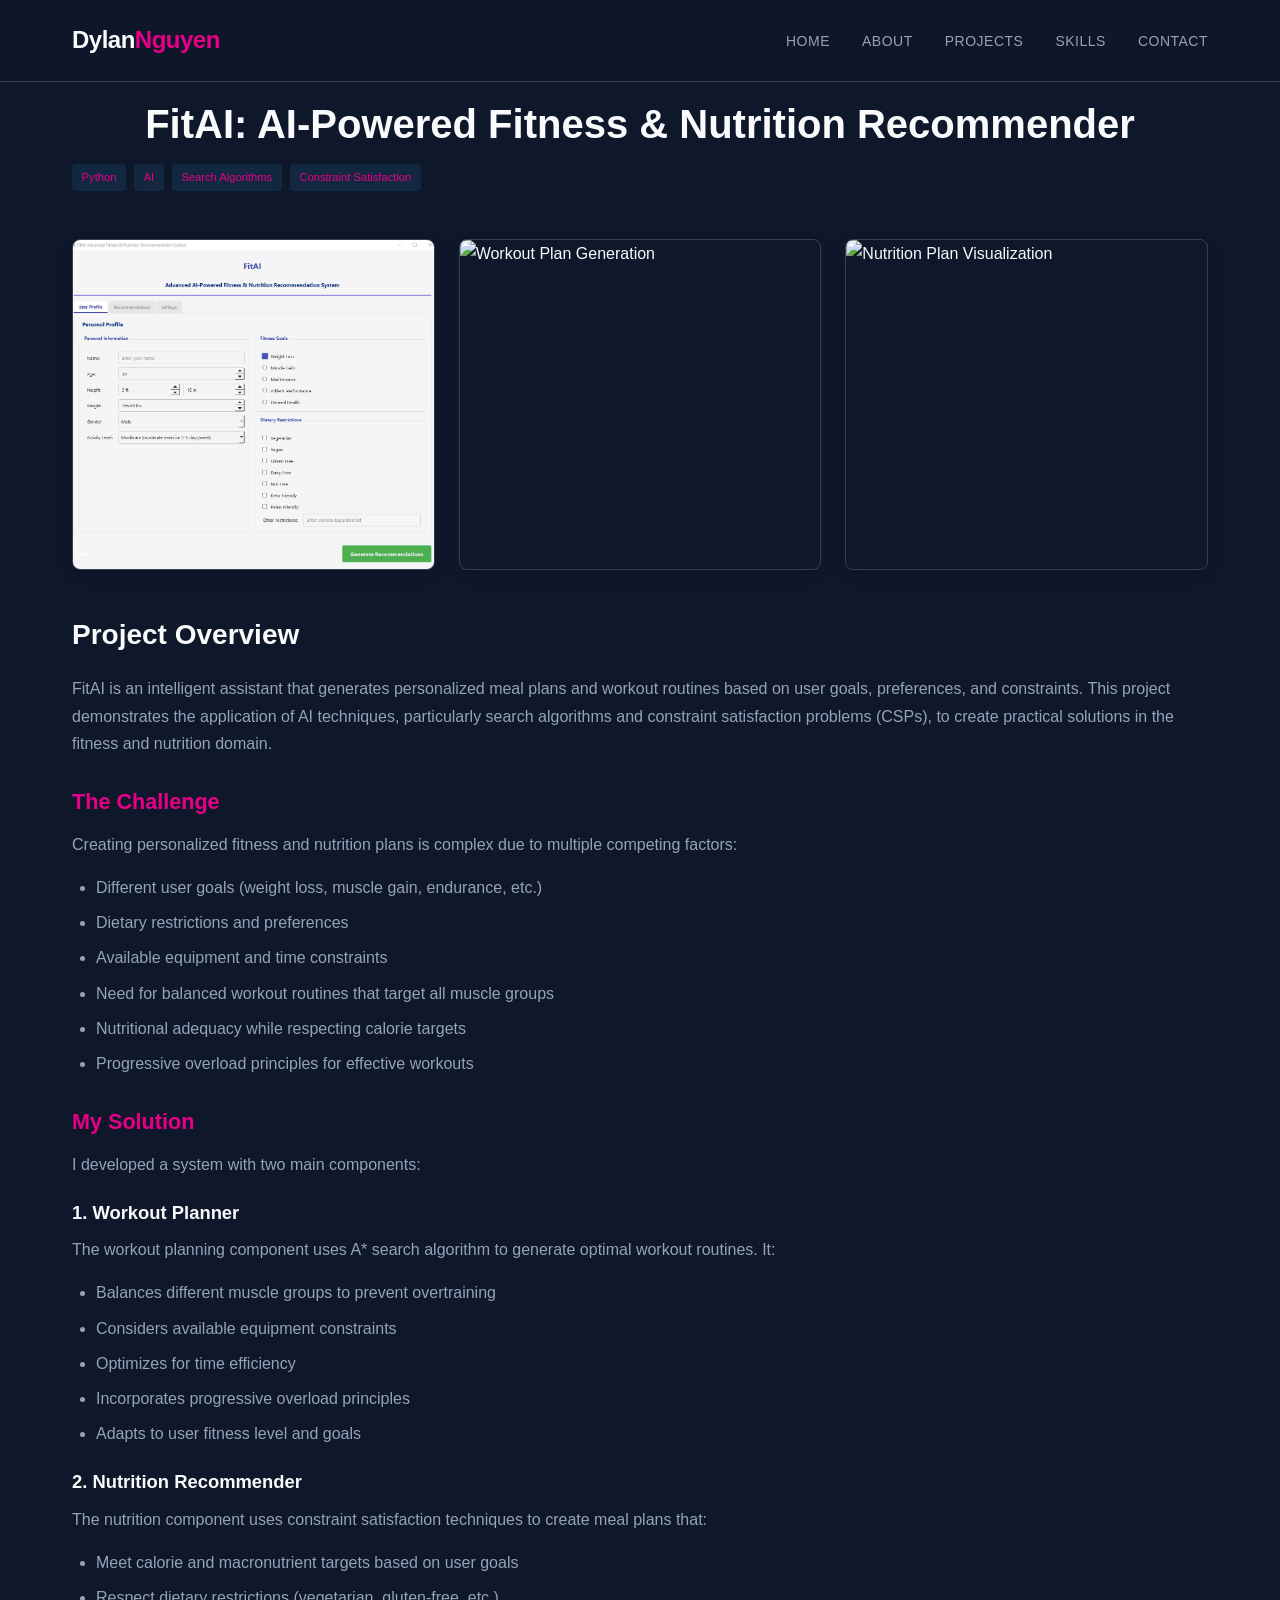
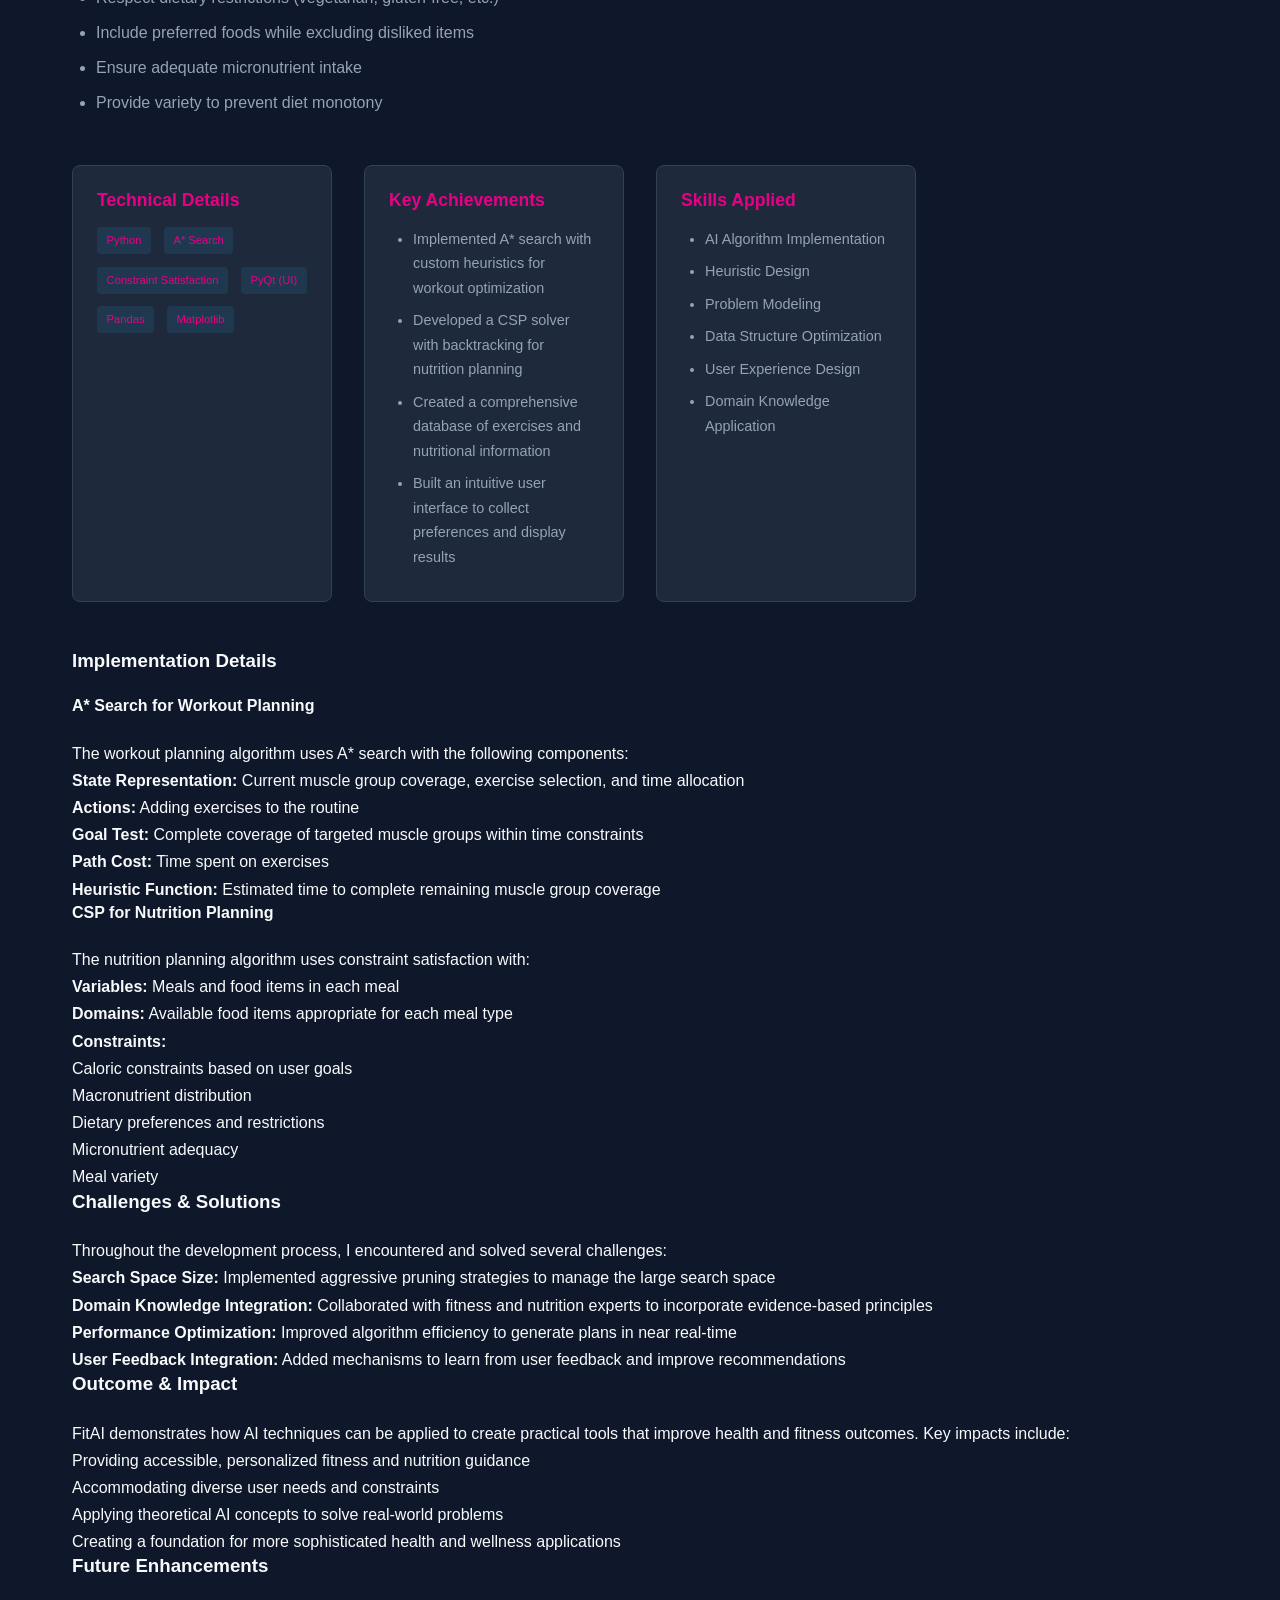
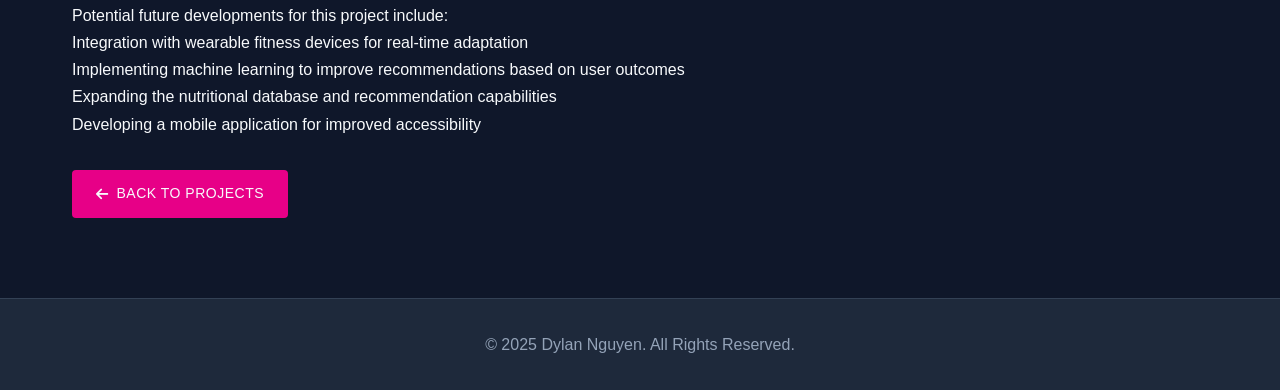
==== projects/fitai.html @ c64ba747 "first commit" ====
<!DOCTYPE html>
<html lang="en">
<head>
  <meta charset="UTF-8">
  <meta name="viewport" content="width=device-width, initial-scale=1.0">
  <title>FitAI: Fitness & Nutrition Recommender | Dylan Nguyen</title>
  <meta name="description" content="FitAI - An AI-powered fitness and nutrition recommender that generates personalized meal plans and workout routines based on user goals and constraints.">
  
  <!-- Favicon -->
  <link rel="icon" type="image/png" href="../images/favicon.png">
  
  <!-- Google Fonts -->
  <link rel="preconnect" href="https://fonts.googleapis.com">
  <link rel="preconnect" href="https://fonts.gstatic.com" crossorigin>
  <link href="https://fonts.googleapis.com/css2?family=Montserrat:wght@400;500;600;700&family=Roboto:wght@300;400;500;700&display=swap" rel="stylesheet">
  
  <!-- Font Awesome -->
  <link rel="stylesheet" href="https://cdnjs.cloudflare.com/ajax/libs/font-awesome/6.4.0/css/all.min.css">
  
  <!-- Custom CSS -->
  <link rel="stylesheet" href="../css/styles.css">
</head>
<body>
  <!-- Header & Navigation -->
  <header>
    <div class="container">
      <nav>
        <div class="logo">
          <a href="../index.html">Dylan<span>Nguyen</span></a>
        </div>
        <ul class="nav-links">
          <li><a href="../index.html#hero">Home</a></li>
          <li><a href="../index.html#about">About</a></li>
          <li><a href="../index.html#projects" class="active">Projects</a></li>
          <li><a href="../index.html#skills">Skills</a></li>
          <li><a href="../index.html#contact">Contact</a></li>
        </ul>
        <div class="nav-toggle">
          <i class="fas fa-bars"></i>
        </div>
      </nav>
    </div>
  </header>

  <!-- Project Details Section -->
  <section class="project-details">
    <div class="container">
      <div class="project-header">
        <h1>FitAI: AI-Powered Fitness & Nutrition Recommender</h1>
        <div class="project-tags">
          <span class="project-tag">Python</span>
          <span class="project-tag">AI</span>
          <span class="project-tag">Search Algorithms</span>
          <span class="project-tag">Constraint Satisfaction</span>
        </div>
      </div>
      
      <div class="project-gallery">
        <div class="gallery-item">
          <img src="../images/fitai-1.jpg" alt="FitAI User Interface">
        </div>
        <div class="gallery-item">
          <img src="../images/fitai-2.jpg" alt="Workout Plan Generation">
        </div>
        <div class="gallery-item">
          <img src="../images/fitai-3.jpg" alt="Nutrition Plan Visualization">
        </div>
      </div>
      
      <div class="project-description">
        <h2>Project Overview</h2>
        <p>FitAI is an intelligent assistant that generates personalized meal plans and workout routines based on user goals, preferences, and constraints. This project demonstrates the application of AI techniques, particularly search algorithms and constraint satisfaction problems (CSPs), to create practical solutions in the fitness and nutrition domain.</p>
        
        <h3>The Challenge</h3>
        <p>Creating personalized fitness and nutrition plans is complex due to multiple competing factors:</p>
        <ul>
          <li>Different user goals (weight loss, muscle gain, endurance, etc.)</li>
          <li>Dietary restrictions and preferences</li>
          <li>Available equipment and time constraints</li>
          <li>Need for balanced workout routines that target all muscle groups</li>
          <li>Nutritional adequacy while respecting calorie targets</li>
          <li>Progressive overload principles for effective workouts</li>
        </ul>
        
        <h3>My Solution</h3>
        <p>I developed a system with two main components:</p>
        
        <h4>1. Workout Planner</h4>
        <p>The workout planning component uses A* search algorithm to generate optimal workout routines. It:</p>
        <ul>
          <li>Balances different muscle groups to prevent overtraining</li>
          <li>Considers available equipment constraints</li>
          <li>Optimizes for time efficiency</li>
          <li>Incorporates progressive overload principles</li>
          <li>Adapts to user fitness level and goals</li>
        </ul>
        
        <h4>2. Nutrition Recommender</h4>
        <p>The nutrition component uses constraint satisfaction techniques to create meal plans that:</p>
        <ul>
          <li>Meet calorie and macronutrient targets based on user goals</li>
          <li>Respect dietary restrictions (vegetarian, gluten-free, etc.)</li>
          <li>Include preferred foods while excluding disliked items</li>
          <li>Ensure adequate micronutrient intake</li>
          <li>Provide variety to prevent diet monotony</li>
        </ul>
      </div>
      
      <div class="project-meta">
        <div class="meta-item">
          <h4>Technical Details</h4>
          <div class="tech-stack">
            <span class="project-tag">Python</span>
            <span class="project-tag">A* Search</span>
            <span class="project-tag">Constraint Satisfaction</span>
            <span class="project-tag">PyQt (UI)</span>
            <span class="project-tag">Pandas</span>
            <span class="project-tag">Matplotlib</span>
          </div>
        </div>
        
        <div class="meta-item">
          <h4>Key Achievements</h4>
          <ul>
            <li>Implemented A* search with custom heuristics for workout optimization</li>
            <li>Developed a CSP solver with backtracking for nutrition planning</li>
            <li>Created a comprehensive database of exercises and nutritional information</li>
            <li>Built an intuitive user interface to collect preferences and display results</li>
          </ul>
        </div>
        
        <div class="meta-item">
          <h4>Skills Applied</h4>
          <ul>
            <li>AI Algorithm Implementation</li>
            <li>Heuristic Design</li>
            <li>Problem Modeling</li>
            <li>Data Structure Optimization</li>
            <li>User Experience Design</li>
            <li>Domain Knowledge Application</li>
          </ul>
        </div>
      </div>
      
      <h3>Implementation Details</h3>
      
      <h4>A* Search for Workout Planning</h4>
      <p>The workout planning algorithm uses A* search with the following components:</p>
      <ul>
        <li><strong>State Representation:</strong> Current muscle group coverage, exercise selection, and time allocation</li>
        <li><strong>Actions:</strong> Adding exercises to the routine</li>
        <li><strong>Goal Test:</strong> Complete coverage of targeted muscle groups within time constraints</li>
        <li><strong>Path Cost:</strong> Time spent on exercises</li>
        <li><strong>Heuristic Function:</strong> Estimated time to complete remaining muscle group coverage</li>
      </ul>
      
      <h4>CSP for Nutrition Planning</h4>
      <p>The nutrition planning algorithm uses constraint satisfaction with:</p>
      <ul>
        <li><strong>Variables:</strong> Meals and food items in each meal</li>
        <li><strong>Domains:</strong> Available food items appropriate for each meal type</li>
        <li><strong>Constraints:</strong> 
          <ul>
            <li>Caloric constraints based on user goals</li>
            <li>Macronutrient distribution</li>
            <li>Dietary preferences and restrictions</li>
            <li>Micronutrient adequacy</li>
            <li>Meal variety</li>
          </ul>
        </li>
      </ul>
      
      <h3>Challenges & Solutions</h3>
      <p>Throughout the development process, I encountered and solved several challenges:</p>
      <ul>
        <li><strong>Search Space Size:</strong> Implemented aggressive pruning strategies to manage the large search space</li>
        <li><strong>Domain Knowledge Integration:</strong> Collaborated with fitness and nutrition experts to incorporate evidence-based principles</li>
        <li><strong>Performance Optimization:</strong> Improved algorithm efficiency to generate plans in near real-time</li>
        <li><strong>User Feedback Integration:</strong> Added mechanisms to learn from user feedback and improve recommendations</li>
      </ul>
      
      <h3>Outcome & Impact</h3>
      <p>FitAI demonstrates how AI techniques can be applied to create practical tools that improve health and fitness outcomes. Key impacts include:</p>
      <ul>
        <li>Providing accessible, personalized fitness and nutrition guidance</li>
        <li>Accommodating diverse user needs and constraints</li>
        <li>Applying theoretical AI concepts to solve real-world problems</li>
        <li>Creating a foundation for more sophisticated health and wellness applications</li>
      </ul>
      
      <h3>Future Enhancements</h3>
      <p>Potential future developments for this project include:</p>
      <ul>
        <li>Integration with wearable fitness devices for real-time adaptation</li>
        <li>Implementing machine learning to improve recommendations based on user outcomes</li>
        <li>Expanding the nutritional database and recommendation capabilities</li>
        <li>Developing a mobile application for improved accessibility</li>
      </ul>
      
      <a href="../index.html#projects" class="btn back-link"><i class="fas fa-arrow-left"></i> Back to Projects</a>
    </div>
  </section>
  
  <!-- Footer -->
  <footer>
    <div class="container">
      <p>&copy; 2025 Dylan Nguyen. All Rights Reserved.</p>
    </div>
  </footer>

  <!-- Custom JavaScript -->
  <script src="../js/script.js"></script>
</body>
</html>
---- css/styles.css ----
/* Global Styles */
:root {
  --bg-primary: #0f172a;
  --bg-secondary: #1e293b;
  --text-primary: #f8fafc;
  --text-secondary: #94a3b8;
  --accent-color: #e70087;
  --accent-color-hover: #e70087;
  --border-color: #334155;
  --font-main: 'Inter', sans-serif;
  --font-heading: 'Inter', sans-serif;
  --transition: all 0.3s ease-in-out;
  --container-width: 1200px;
  --sidebar-width: 300px;
}

* {
  margin: 0;
  padding: 0;
  box-sizing: border-box;
}

html {
  scroll-behavior: smooth;
}

body {
  font-family: var(--font-main);
  line-height: 1.7;
  color: var(--text-primary);
  background-color: var(--bg-primary);
  min-height: 100vh;
}

a {
  text-decoration: none;
  color: var(--accent-color);
  transition: var(--transition);
}

a:hover {
  color: var(--accent-color-hover);
}

h1, h2, h3, h4, h5, h6 {
  font-family: var(--font-heading);
  font-weight: 700;
  line-height: 1.2;
  margin-bottom: 1.5rem;
  color: var(--text-primary);
}

ul {
  list-style: none;
}

img {
  max-width: 100%;
  height: auto;
  border-radius: 0.5rem;
}

.container {
  max-width: var(--container-width);
  margin: 0 auto;
  padding: 0 2rem;
}

.btn {
  display: inline-block;
  padding: 0.75rem 1.5rem;
  background-color: var(--accent-color);
  color: var(--text-primary);
  border: none;
  border-radius: 0.25rem;
  cursor: pointer;
  font-weight: 500;
  transition: var(--transition);
  font-size: 0.875rem;
  text-transform: uppercase;
  letter-spacing: 0.5px;
}

.btn:hover {
  background-color: var(--accent-color-hover);
  color: var(--text-primary);
  transform: translateY(-2px);
}

.btn-outline {
  background-color: transparent;
  border: 1px solid var(--accent-color);
  color: var(--accent-color);
}

.btn-outline:hover {
  background-color: var(--accent-color);
  color: var(--text-primary);
}

section {
  padding: 5rem 0;
}

.section-title {
  text-align: center;
  margin-bottom: 3rem;
  font-size: 2rem;
  font-weight: 800;
  position: relative;
  display: inline-block;
}

.section-title span {
  color: var(--accent-color);
}

.section-title::after {
  content: '';
  position: absolute;
  bottom: -10px;
  left: 50%;
  transform: translateX(-50%);
  width: 50px;
  height: 3px;
  background-color: var(--accent-color);
}

/* Layout */
.main-layout {
  display: flex;
  flex-direction: column;
  min-height: 100vh;
}

/* Header and Navigation */
header {
  position: fixed;
  width: 100%;
  top: 0;
  z-index: 100;
  backdrop-filter: blur(5px);
  background-color: rgba(15, 23, 42, 0.8);
  border-bottom: 1px solid var(--border-color);
}

nav {
  display: flex;
  justify-content: space-between;
  align-items: center;
  padding: 1.25rem 0;
}

.logo a {
  font-size: 1.5rem;
  font-weight: 800;
  color: var(--text-primary);
  letter-spacing: -0.5px;
}

.logo a span {
  color: var(--accent-color);
}

.nav-links {
  display: flex;
  gap: 2rem;
}

.nav-links a {
  color: var(--text-secondary);
  font-weight: 500;
  font-size: 0.875rem;
  text-transform: uppercase;
  letter-spacing: 0.5px;
  position: relative;
}

.nav-links a:hover,
.nav-links a.active {
  color: var(--text-primary);
}

.nav-links a.active::after {
  content: '';
  position: absolute;
  bottom: -6px;
  left: 0;
  width: 100%;
  height: 2px;
  background-color: var(--accent-color);
}

.nav-toggle {
  display: none;
  cursor: pointer;
  font-size: 1.5rem;
  color: var(--text-primary);
}

/* Hero Section */
#hero {
  min-height: 100vh;
  display: flex;
  align-items: center;
  background-color: var(--bg-primary);
  padding-top: 80px;
  position: relative;
}

.hero-content {
  display: grid;
  grid-template-columns: 1fr 1fr;
  gap: 4rem;
  align-items: center;
}

.hero-text h1 {
  font-size: 3.5rem;
  margin-bottom: 1.5rem;
  line-height: 1.1;
  letter-spacing: -1px;
}

.hero-text p {
  font-size: 1.1rem;
  margin-bottom: 2rem;
  color: var(--text-secondary);
  max-width: 500px;
}

.hero-text .btn {
  margin-top: 1rem;
}

.hero-image {
  position: relative;
  text-align: center;
}

.hero-image img {
  max-width: 90%;
  border-radius: 1rem;
  box-shadow: 0 20px 25px -5px rgba(0, 0, 0, 0.1), 0 10px 10px -5px rgba(0, 0, 0, 0.04);
  border: 1px solid var(--border-color);
}

.hero-image::before {
  content: '';
  position: absolute;
  top: -20px;
  left: 20px;
  right: 20px;
  bottom: 20px;
  border: 2px solid var(--accent-color);
  border-radius: 1rem;
  z-index: -1;
  opacity: 0.3;
}

/* About Section */
#about {
  background-color: var(--bg-secondary);
  position: relative;
  overflow: hidden;
}

.about-content {
  display: grid;
  grid-template-columns: 1fr 1fr;
  gap: 4rem;
  align-items: center;
}

.about-text h2 {
  margin-bottom: 1.5rem;
  font-size: 2rem;
}

.about-text p {
  margin-bottom: 1.5rem;
  color: var(--text-secondary);
}

.skills-list {
  display: flex;
  flex-wrap: wrap;
  gap: 0.75rem;
  margin-top: 2rem;
}

.skill-tag {
  background-color: rgba(56, 189, 248, 0.1);
  border: 1px solid var(--accent-color);
  padding: 0.5rem 1rem;
  border-radius: 0.25rem;
  font-size: 0.8rem;
  font-weight: 500;
  color: var(--accent-color);
}

.resume-link {
  display: inline-block;
  margin-top: 2rem;
}

.about-image img {
  border-radius: 0.5rem;
  box-shadow: 0 20px 25px -5px rgba(0, 0, 0, 0.1), 0 10px 10px -5px rgba(0, 0, 0, 0.04);
  border: 1px solid var(--border-color);
}

/* Projects Section */
.projects-grid {
  display: grid;
  grid-template-columns: repeat(auto-fill, minmax(350px, 1fr));
  gap: 2.5rem;
}

.project-card {
  background-color: var(--bg-secondary);
  border-radius: 0.5rem;
  overflow: hidden;
  box-shadow: 0 10px 15px -3px rgba(0, 0, 0, 0.1), 0 4px 6px -2px rgba(0, 0, 0, 0.05);
  border: 1px solid var(--border-color);
  transition: var(--transition);
  height: 100%;
  display: flex;
  flex-direction: column;
}

.project-card:hover {
  transform: translateY(-10px);
  box-shadow: 0 20px 25px -5px rgba(0, 0, 0, 0.1), 0 10px 10px -5px rgba(0, 0, 0, 0.04);
  border-color: var(--accent-color);
}

.project-img {
  height: 200px;
  overflow: hidden;
}

.project-img img {
  width: 100%;
  height: 100%;
  object-fit: cover;
  transition: var(--transition);
  border-radius: 0;
}

.project-card:hover .project-img img {
  transform: scale(1.05);
}

.project-info {
  padding: 1.5rem;
  display: flex;
  flex-direction: column;
  flex-grow: 1;
}

.project-info h3 {
  font-size: 1.25rem;
  margin-bottom: 0.8rem;
}

.project-info p {
  margin-bottom: 1.5rem;
  color: var(--text-secondary);
  font-size: 0.95rem;
  flex-grow: 1;
}

.project-tags {
  display: flex;
  flex-wrap: wrap;
  gap: 0.5rem;
  margin-bottom: 1.5rem;
}

.project-tag {
  background-color: rgba(56, 189, 248, 0.1);
  color: var(--accent-color);
  padding: 0.25rem 0.6rem;
  border-radius: 0.25rem;
  font-size: 0.7rem;
  font-weight: 500;
}

/* Skills Section */
#skills {
  background-color: var(--bg-secondary);
}

.skills-container {
  display: grid;
  grid-template-columns: repeat(auto-fill, minmax(250px, 1fr));
  gap: 2.5rem;
}

.skill-category {
  background-color: var(--bg-primary);
  padding: 2rem;
  border-radius: 0.5rem;
  border: 1px solid var(--border-color);
  transition: var(--transition);
}

.skill-category:hover {
  transform: translateY(-5px);
  border-color: var(--accent-color);
}

.skill-category h3 {
  margin-bottom: 1.5rem;
  font-size: 1.25rem;
  color: var(--accent-color);
  text-align: center;
}

.skill-items {
  display: grid;
  grid-template-columns: repeat(2, 1fr);
  gap: 1rem;
}

.skill-item {
  background-color: var(--bg-secondary);
  padding: 0.8rem;
  border-radius: 0.25rem;
  font-size: 0.85rem;
  text-align: center;
  border: 1px solid var(--border-color);
  transition: var(--transition);
}

.skill-item:hover {
  background-color: rgba(56, 189, 248, 0.1);
  border-color: var(--accent-color);
  color: var(--accent-color);
}

/* Contact Section */
#contact {
  background-color: var(--bg-primary);
}

.contact-container {
  display: grid;
  grid-template-columns: 1fr 1fr;
  gap: 4rem;
}

.contact-info h3 {
  font-size: 1.75rem;
  margin-bottom: 1.5rem;
}

.contact-info p {
  margin-bottom: 1.5rem;
  color: var(--text-secondary);
}

.contact-info p i {
  color: var(--accent-color);
  margin-right: 0.5rem;
  width: 20px;
  text-align: center;
}

.social-links {
  display: flex;
  gap: 1rem;
  margin-bottom: 2rem;
}

.social-link {
  display: flex;
  align-items: center;
  justify-content: center;
  width: 40px;
  height: 40px;
  background-color: var(--bg-secondary);
  color: var(--text-primary);
  border-radius: 50%;
  transition: var(--transition);
  border: 1px solid var(--border-color);
}

.social-link:hover {
  background-color: var(--accent-color);
  color: var(--text-primary);
  transform: translateY(-3px);
  border-color: var(--accent-color);
}

.contact-form .form-group {
  margin-bottom: 1.5rem;
}

.contact-form label {
  display: block;
  margin-bottom: 0.5rem;
  font-weight: 500;
  color: var(--text-primary);
}

.contact-form input,
.contact-form textarea {
  width: 100%;
  padding: 0.8rem 1rem;
  background-color: var(--bg-secondary);
  border: 1px solid var(--border-color);
  border-radius: 0.25rem;
  font-family: var(--font-main);
  color: var(--text-primary);
  transition: var(--transition);
}

.contact-form input:focus,
.contact-form textarea:focus {
  outline: none;
  border-color: var(--accent-color);
  box-shadow: 0 0 0 2px rgba(56, 189, 248, 0.2);
}

.contact-form textarea {
  resize: vertical;
  min-height: 150px;
}

.contact-form input::placeholder,
.contact-form textarea::placeholder {
  color: var(--text-secondary);
}

/* Footer */
footer {
  background-color: var(--bg-secondary);
  color: var(--text-secondary);
  text-align: center;
  padding: 2rem 0;
  border-top: 1px solid var(--border-color);
}

/* Project Details Page */
.project-details {
  padding-top: 100px;
  padding-bottom: 5rem;
}

.project-header {
  text-align: center;
  margin-bottom: 3rem;
}

.project-header h1 {
  font-size: 2.5rem;
  margin-bottom: 1rem;
}

.project-gallery {
  display: grid;
  grid-template-columns: repeat(auto-fill, minmax(300px, 1fr));
  gap: 1.5rem;
  margin-bottom: 3rem;
}

.gallery-item {
  border-radius: 0.5rem;
  overflow: hidden;
  box-shadow: 0 5px 15px rgba(0, 0, 0, 0.1);
  border: 1px solid var(--border-color);
}

.gallery-item img {
  width: 100%;
  height: 100%;
  object-fit: cover;
  border-radius: 0;
}

.project-description {
  margin-bottom: 3rem;
}

.project-description h2 {
  font-size: 1.75rem;
  margin-bottom: 1.5rem;
}

.project-description h3 {
  font-size: 1.35rem;
  margin-top: 2rem;
  margin-bottom: 1rem;
  color: var(--accent-color);
}

.project-description h4 {
  font-size: 1.15rem;
  margin-top: 1.5rem;
  margin-bottom: 0.75rem;
}

.project-description p {
  margin-bottom: 1rem;
  color: var(--text-secondary);
}

.project-description ul,
.project-description ol {
  margin-bottom: 1.5rem;
  margin-left: 1.5rem;
}

.project-description li {
  margin-bottom: 0.5rem;
  color: var(--text-secondary);
}

.project-description ul {
  list-style-type: disc;
}

.project-description ol {
  list-style-type: decimal;
}

.project-meta {
  display: grid;
  grid-template-columns: repeat(auto-fill, minmax(250px, 1fr));
  gap: 2rem;
  margin-bottom: 3rem;
}

.meta-item {
  background-color: var(--bg-secondary);
  padding: 1.5rem;
  border-radius: 0.5rem;
  border: 1px solid var(--border-color);
}

.meta-item h4 {
  margin-bottom: 1rem;
  color: var(--accent-color);
  font-size: 1.1rem;
}

.meta-item ul {
  margin-left: 1.5rem;
  list-style-type: disc;
}

.meta-item li {
  margin-bottom: 0.5rem;
  color: var(--text-secondary);
  font-size: 0.9rem;
}

.tech-stack {
  display: flex;
  flex-wrap: wrap;
  gap: 0.8rem;
}

.back-link {
  display: inline-flex;
  align-items: center;
  margin-top: 2rem;
  font-weight: 500;
}

.back-link i {
  margin-right: 0.5rem;
}

/* Alert Messages */
.alert {
  padding: 1rem;
  border-radius: 0.25rem;
  margin-bottom: 1rem;
  font-size: 0.9rem;
}

.alert-success {
  background-color: rgba(16, 185, 129, 0.1);
  border: 1px solid rgba(16, 185, 129, 0.2);
  color: #10b981;
}

.alert-error {
  background-color: rgba(239, 68, 68, 0.1);
  border: 1px solid rgba(239, 68, 68, 0.2);
  color: #ef4444;
}

/* Animations */
.fade-in {
  animation: fadeIn 1s ease-in;
}

.slide-in-left {
  animation: slideInLeft 1s ease-in-out;
}

.slide-in-right {
  animation: slideInRight 1s ease-in-out;
}

@keyframes fadeIn {
  from {
    opacity: 0;
  }
  to {
    opacity: 1;
  }
}

@keyframes slideInLeft {
  from {
    transform: translateX(-100px);
    opacity: 0;
  }
  to {
    transform: translateX(0);
    opacity: 1;
  }
}

@keyframes slideInRight {
  from {
    transform: translateX(100px);
    opacity: 0;
  }
  to {
    transform: translateX(0);
    opacity: 1;
  }
}

/* Responsive Design */
@media (max-width: 992px) {
  .hero-content,
  .about-content,
  .contact-container {
    grid-template-columns: 1fr;
    gap: 3rem;
  }
  
  .hero-image {
    grid-row: 1;
  }
  
  .section-title {
    font-size: 1.75rem;
  }
  
  .hero-text h1 {
    font-size: 2.5rem;
  }
}

@media (max-width: 768px) {
  .nav-links {
    position: fixed;
    top: 80px;
    left: -100%;
    width: 100%;
    height: calc(100vh - 80px);
    background-color: var(--bg-primary);
    flex-direction: column;
    align-items: center;
    justify-content: center;
    transition: var(--transition);
    z-index: 99;
  }
  
  .nav-links.active {
    left: 0;
  }
  
  .nav-toggle {
    display: block;
  }
  
  .projects-grid {
    grid-template-columns: 1fr;
  }
  
  .project-meta {
    grid-template-columns: 1fr;
  }
  
  .hero-text h1 {
    font-size: 2rem;
  }
  
  section {
    padding: 4rem 0;
  }
}

@media (max-width: 576px) {
  .container {
    padding: 0 1rem;
  }
  
  .hero-text h1 {
    font-size: 1.75rem;
  }
  
  .section-title {
    font-size: 1.5rem;
  }
  
  .skills-container,
  .skill-items {
    grid-template-columns: 1fr;
  }
  
  .project-gallery {
    grid-template-columns: 1fr;
  }
}
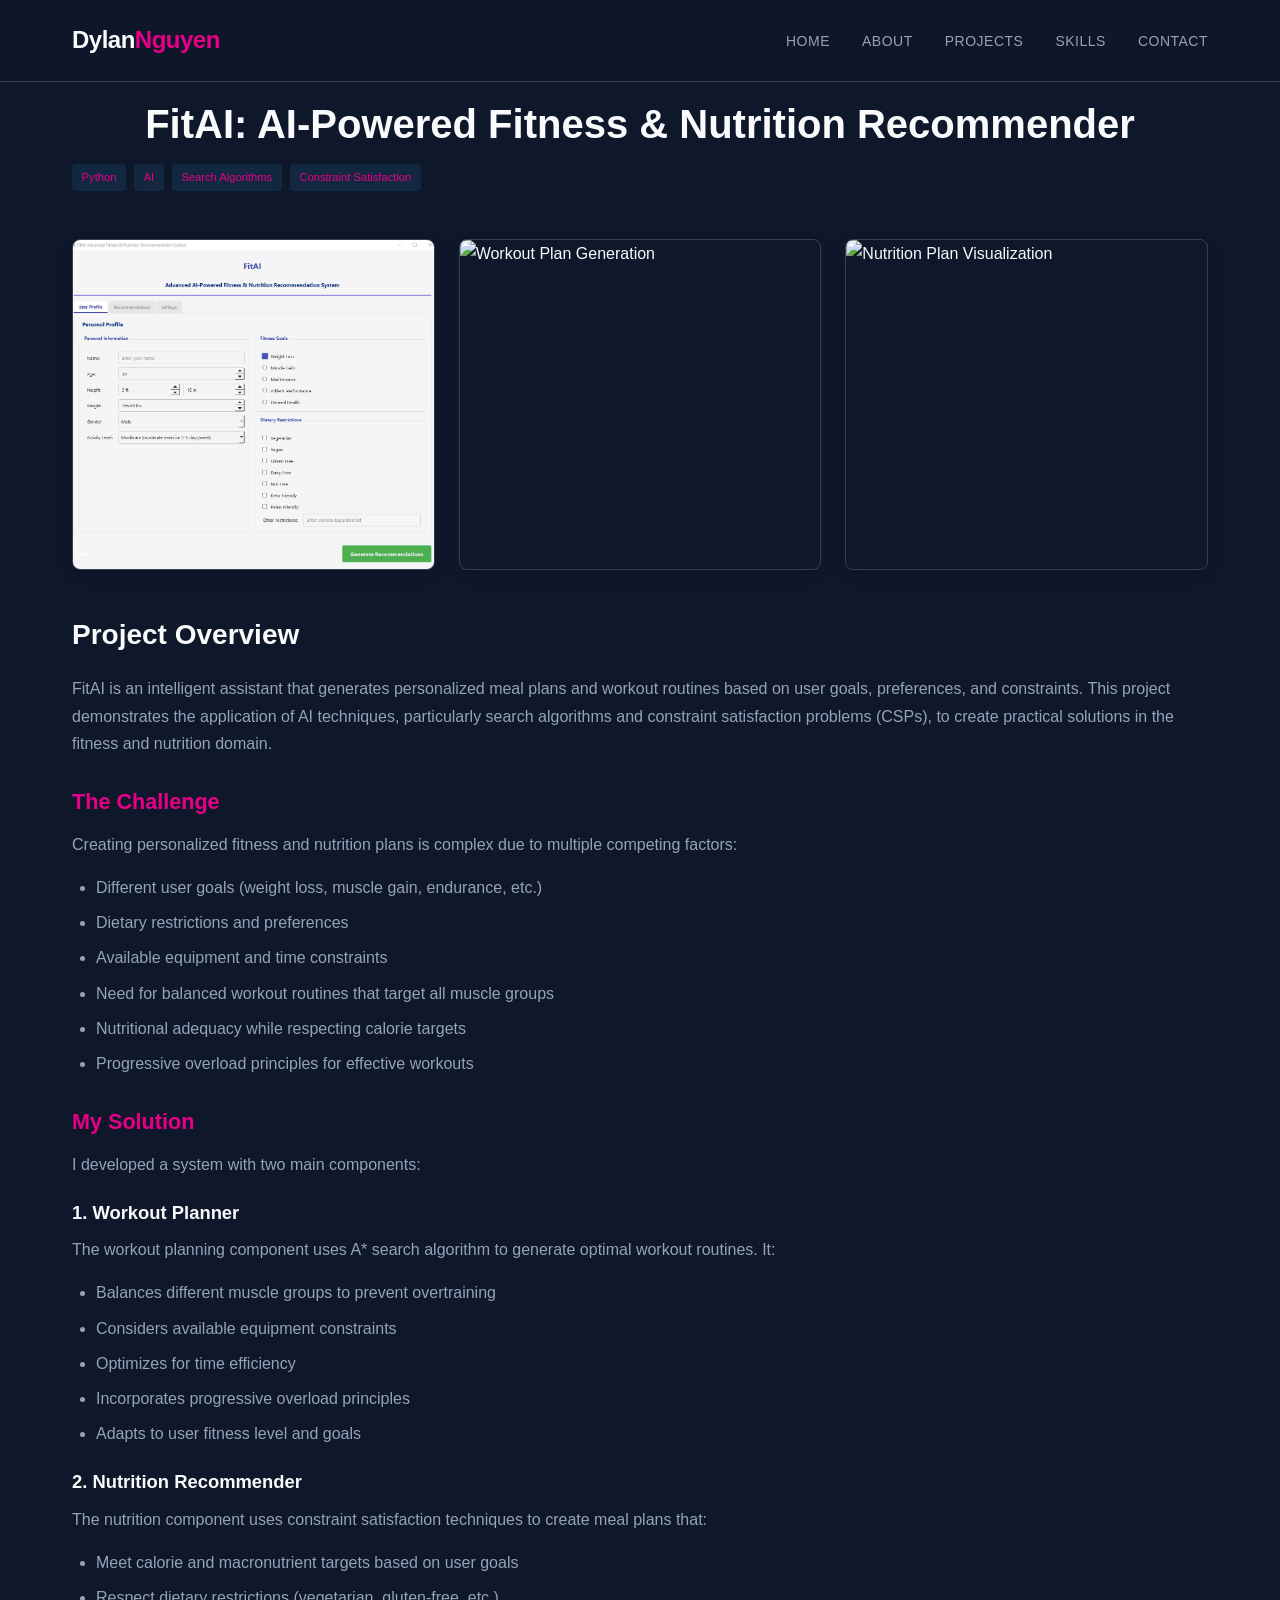
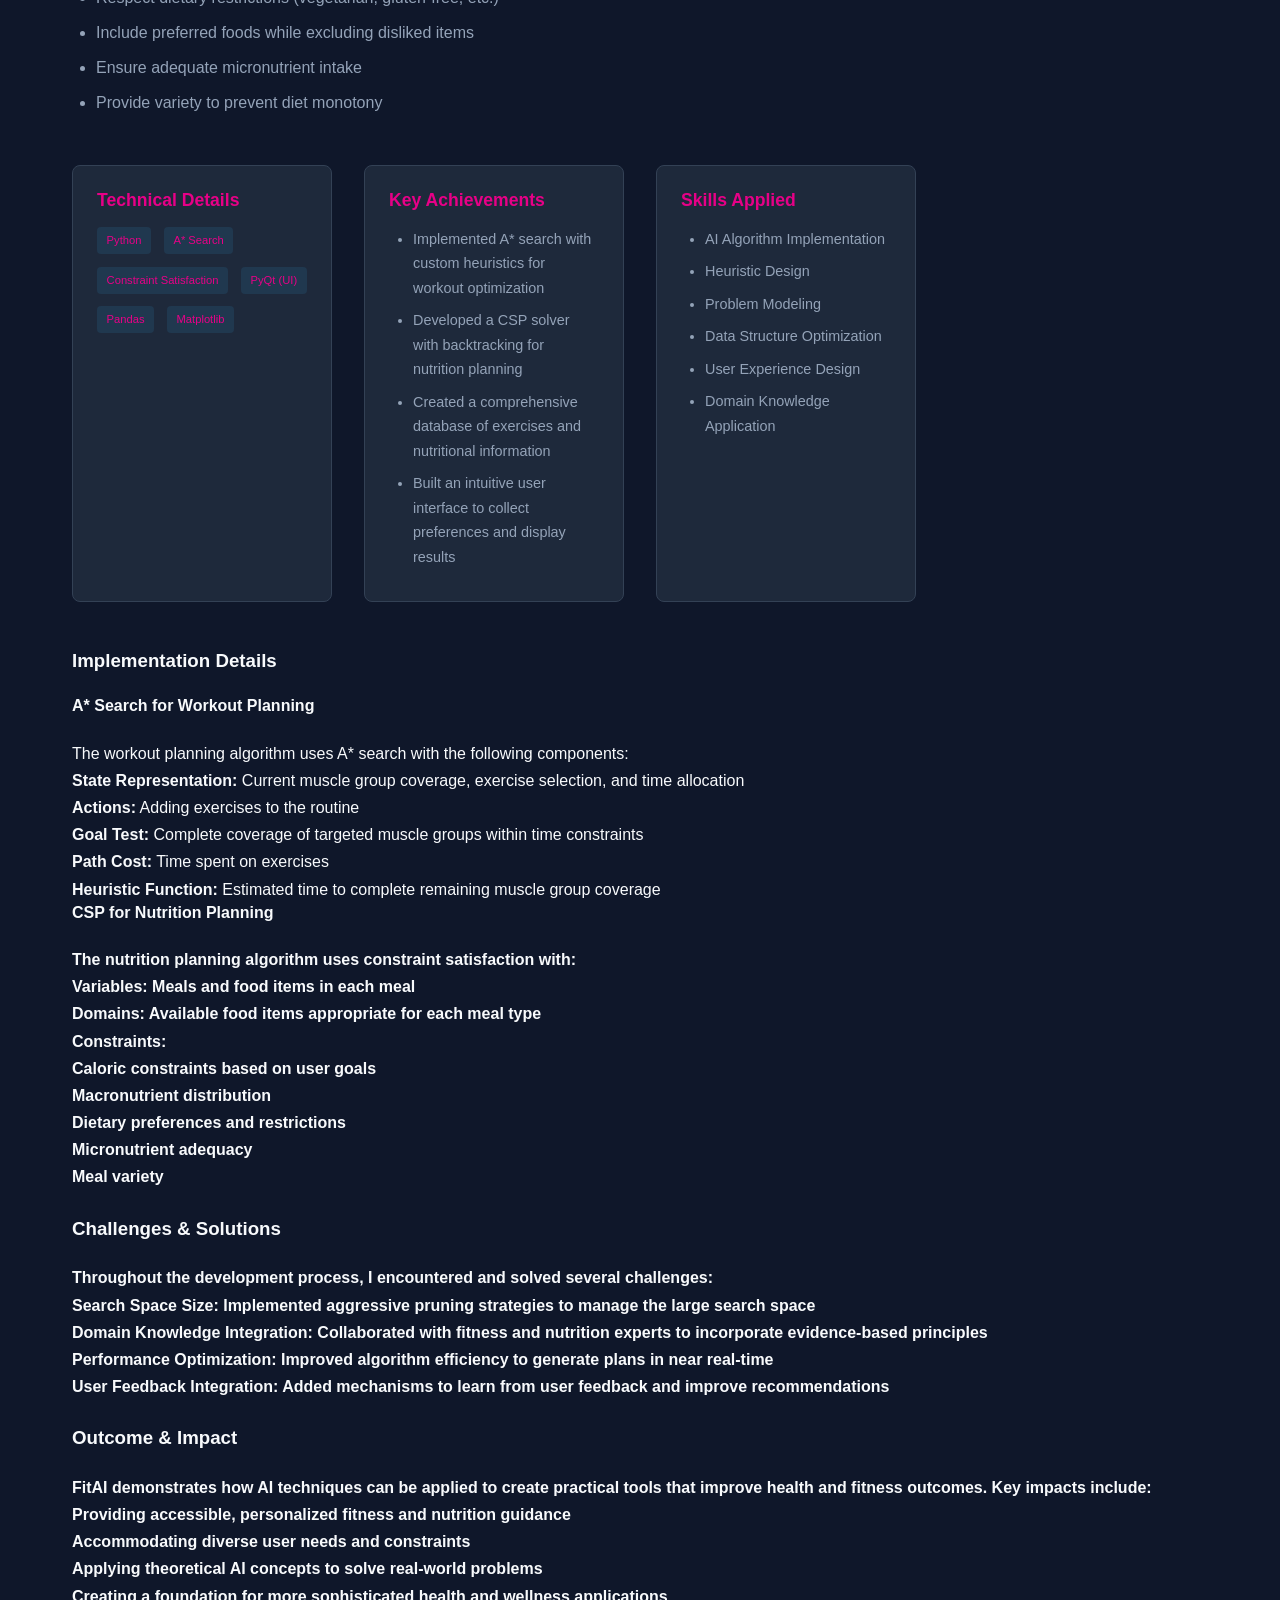
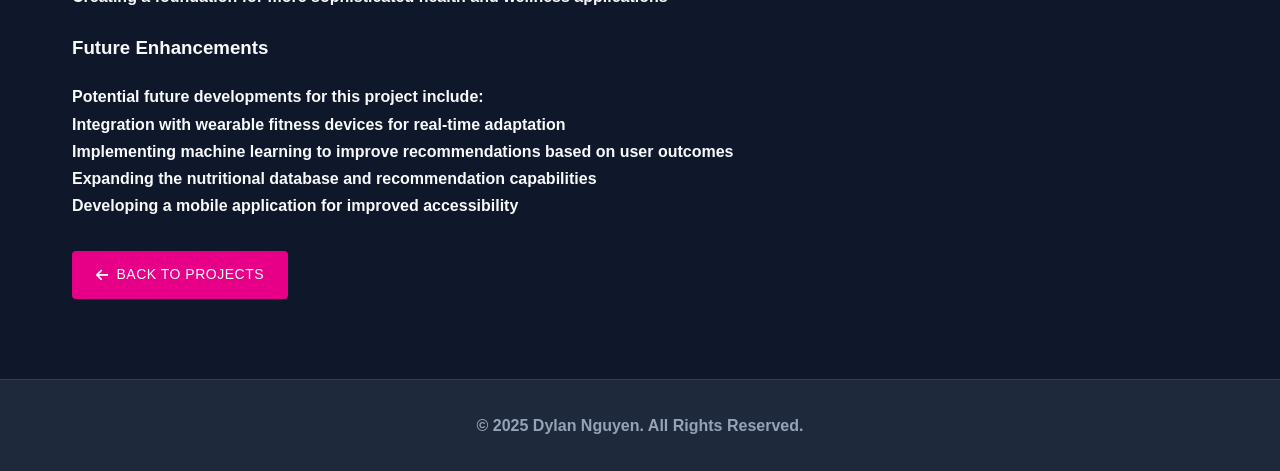
==== commit a634a777: "COMMIT" ====
--- a/projects/fitai.html
+++ b/projects/fitai.html
@@ -153,7 +153,7 @@
         <li><strong>Path Cost:</strong> Time spent on exercises</li>
         <li><strong>Heuristic Function:</strong> Estimated time to complete remaining muscle group coverage</li>
       </ul>
-      
+      <b>
       <h4>CSP for Nutrition Planning</h4>
       <p>The nutrition planning algorithm uses constraint satisfaction with:</p>
       <ul>
@@ -169,7 +169,8 @@
           </ul>
         </li>
       </ul>
-      
+      <br>
+
       <h3>Challenges & Solutions</h3>
       <p>Throughout the development process, I encountered and solved several challenges:</p>
       <ul>
@@ -178,7 +179,8 @@
         <li><strong>Performance Optimization:</strong> Improved algorithm efficiency to generate plans in near real-time</li>
         <li><strong>User Feedback Integration:</strong> Added mechanisms to learn from user feedback and improve recommendations</li>
       </ul>
-      
+      <br>
+
       <h3>Outcome & Impact</h3>
       <p>FitAI demonstrates how AI techniques can be applied to create practical tools that improve health and fitness outcomes. Key impacts include:</p>
       <ul>
@@ -187,6 +189,7 @@
         <li>Applying theoretical AI concepts to solve real-world problems</li>
         <li>Creating a foundation for more sophisticated health and wellness applications</li>
       </ul>
+      <br>
       
       <h3>Future Enhancements</h3>
       <p>Potential future developments for this project include:</p>
--- a/css/styles.css
+++ b/css/styles.css
@@ -394,8 +394,9 @@
 
 .skills-container {
   display: grid;
-  grid-template-columns: repeat(auto-fill, minmax(250px, 1fr));
+  grid-template-columns: repeat(auto-fit, minmax(250px, 1fr));
   gap: 2.5rem;
+  width: 100%;
 }
 
 .skill-category {
@@ -422,6 +423,7 @@
   display: grid;
   grid-template-columns: repeat(2, 1fr);
   gap: 1rem;
+  width: 100%;
 }
 
 .skill-item {
@@ -432,6 +434,7 @@
   text-align: center;
   border: 1px solid var(--border-color);
   transition: var(--transition);
+  box-sizing: border-box;
 }
 
 .skill-item:hover {
